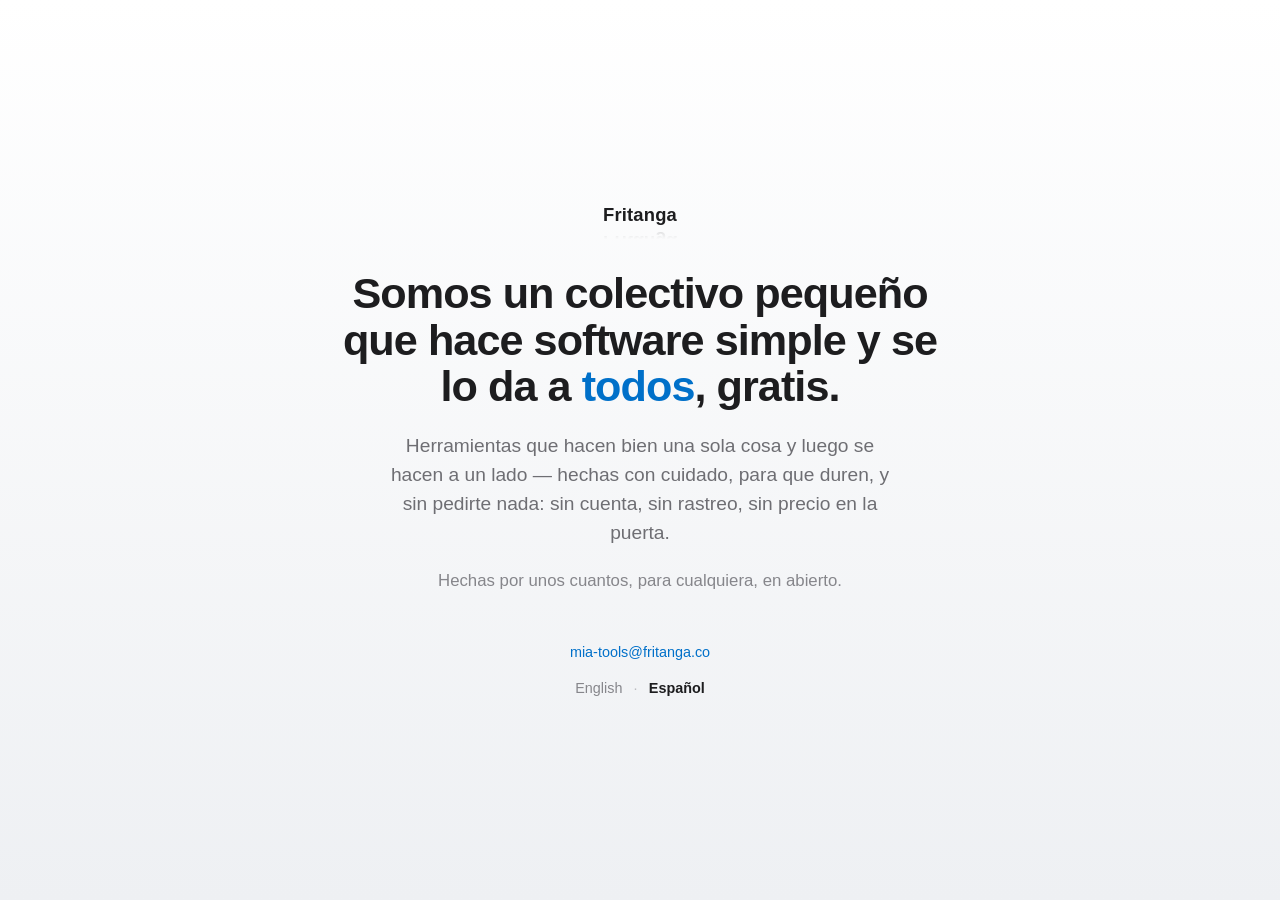
==== site/es.html @ 792a8b63 "Fritanga collective landing page A single, confident manifesto page with a 2005 Apple/iPod-era feel:" ====
<!DOCTYPE html>
<html lang="es">
<head>
  <meta charset="utf-8">
  <meta name="viewport" content="width=device-width, initial-scale=1">
  <title>Fritanga</title>
  <meta name="description" content="Fritanga es un colectivo pequeño. Hacemos
    software simple y se lo damos a todos.">
  <link rel="stylesheet" href="styles.css">
  <!-- Sin cookies, sin analíticas, sin rastreo. -->
</head>
<body>
  <main>
    <p class="mark">Fritanga</p>

    <h1 class="hero">Somos un colectivo pequeño que hace software simple y se lo
      da a <span class="accent">todos</span>, gratis.</h1>
    <p class="sub">Herramientas que hacen bien una sola cosa y luego se hacen a un
      lado — hechas con cuidado, para que duren, y sin pedirte nada: sin cuenta,
      sin rastreo, sin precio en la puerta.</p>
    <p class="tag">Hechas por unos cuantos, para cualquiera, en abierto.</p>

    <footer>
      <a href="mailto:mia-tools@fritanga.co">mia-tools@fritanga.co</a>
      <div class="langs">
        <a href="index.html">English</a>
        <span>·</span>
        <a href="es.html" aria-current="true">Español</a>
      </div>
    </footer>
  </main>
</body>
</html>
---- site/styles.css ----
/* fritanga.co — clean, confident, a nod to Apple's iPod-era pages (~2005):
   white-to-silver, bold Helvetica, a glossy reflection, aqua-blue accent.
   No framework, no web fonts, no tracking. */

:root {
  --ink: #1d1d1f;     /* Apple near-black */
  --gray: #6e6e73;    /* supporting text */
  --muted: #86868b;   /* faint */
  --accent: #0070c9;  /* aqua-era link blue */
}

* { box-sizing: border-box; }

html { -webkit-text-size-adjust: 100%; }

body {
  margin: 0;
  min-height: 100vh;
  display: flex;
  flex-direction: column;
  justify-content: center;
  align-items: center;
  /* subtle white -> silver, like the old apple.com */
  background: linear-gradient(180deg, #ffffff 0%, #eef0f3 100%);
  color: var(--ink);
  font-family: "Helvetica Neue", Helvetica, Arial, sans-serif;
  -webkit-font-smoothing: antialiased;
  line-height: 1.5;
  padding: 9vh 24px;
}

main {
  max-width: 38rem;
  text-align: center;
  animation: rise 1s ease both;
}

@keyframes rise {
  from { opacity: 0; transform: translateY(6px); }
  to   { opacity: 1; transform: translateY(0); }
}

/* Wordmark with the classic glossy reflection (degrades gracefully). */
.mark {
  font-size: 1.15rem;
  font-weight: 700;
  letter-spacing: 0.01em;
  color: var(--ink);
  margin: 0 0 2.6rem;
  -webkit-box-reflect: below 1px
    linear-gradient(transparent 60%, rgba(0, 0, 0, 0.18));
}

/* Big, confident headline. */
.hero {
  font-size: 2.7rem;
  font-weight: 700;
  letter-spacing: -0.022em;
  line-height: 1.08;
  margin: 0 0 1.4rem;
}
.hero .accent { color: var(--accent); }

.sub {
  font-size: 1.2rem;
  color: var(--gray);
  margin: 0 auto 1.3rem;
  max-width: 32rem;
}

.tag {
  font-size: 1.05rem;
  color: var(--muted);
  margin: 0;
}

footer {
  margin-top: 3rem;
  font-size: 0.9rem;
  color: var(--muted);
}
footer a { color: var(--accent); text-decoration: none; }
footer a:hover { text-decoration: underline; }

.langs { margin-top: 0.9rem; color: var(--muted); }
.langs a { color: var(--muted); }
.langs a[aria-current="true"] { color: var(--ink); font-weight: 600; }
.langs span { opacity: 0.5; margin: 0 0.45rem; }

@media (max-width: 520px) {
  .hero { font-size: 2rem; }
  .sub { font-size: 1.08rem; }
}

@media (prefers-reduced-motion: reduce) {
  main { animation: none; }
}
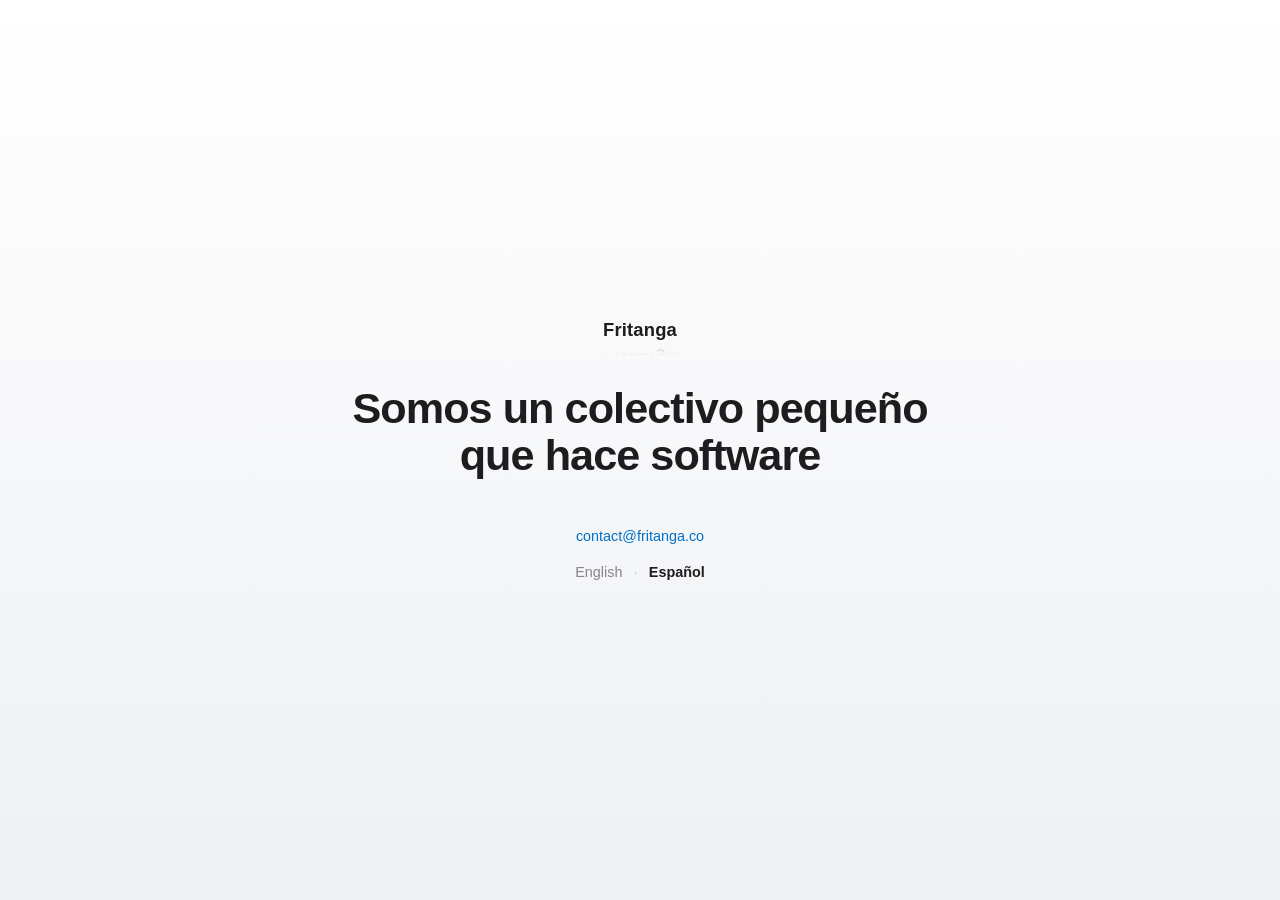
==== commit fc7090c3: "first commit" ====
--- a/site/es.html
+++ b/site/es.html
@@ -3,7 +3,7 @@
 <head>
   <meta charset="utf-8">
   <meta name="viewport" content="width=device-width, initial-scale=1">
-  <title>Fritanga</title>
+  <title>Colectivo Fritanga</title>
   <meta name="description" content="Fritanga es un colectivo pequeño. Hacemos
     software simple y se lo damos a todos.">
   <link rel="stylesheet" href="styles.css">
@@ -13,15 +13,11 @@
   <main>
     <p class="mark">Fritanga</p>
 
-    <h1 class="hero">Somos un colectivo pequeño que hace software simple y se lo
-      da a <span class="accent">todos</span>, gratis.</h1>
-    <p class="sub">Herramientas que hacen bien una sola cosa y luego se hacen a un
-      lado — hechas con cuidado, para que duren, y sin pedirte nada: sin cuenta,
-      sin rastreo, sin precio en la puerta.</p>
-    <p class="tag">Hechas por unos cuantos, para cualquiera, en abierto.</p>
+    <h1 class="hero">Somos un colectivo pequeño que hace software</h1>
+    
 
     <footer>
-      <a href="mailto:mia-tools@fritanga.co">mia-tools@fritanga.co</a>
+      <a href="mailto:contact@fritanga.co">contact@fritanga.co</a>
       <div class="langs">
         <a href="index.html">English</a>
         <span>·</span>
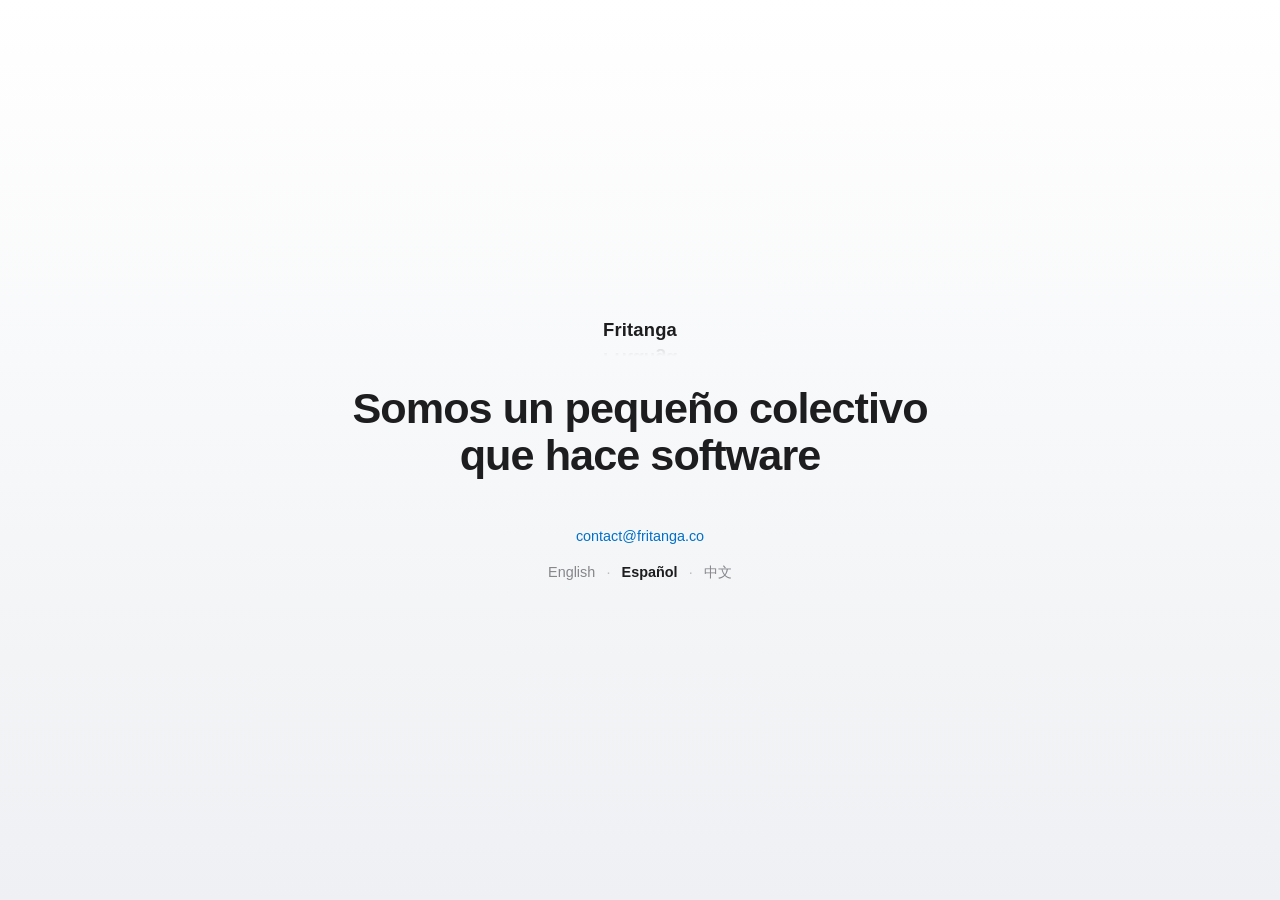
==== commit 0c0a3ab9: "Tweak Spanish hero wording" ====
--- a/site/es.html
+++ b/site/es.html
@@ -13,7 +13,7 @@
   <main>
     <p class="mark">Fritanga</p>
 
-    <h1 class="hero">Somos un colectivo pequeño que hace software</h1>
+    <h1 class="hero">Somos un pequeño colectivo que hace software</h1>
     
 
     <footer>
@@ -22,6 +22,8 @@
         <a href="index.html">English</a>
         <span>·</span>
         <a href="es.html" aria-current="true">Español</a>
+        <span>·</span>
+        <a href="zh.html">中文</a>
       </div>
     </footer>
   </main>
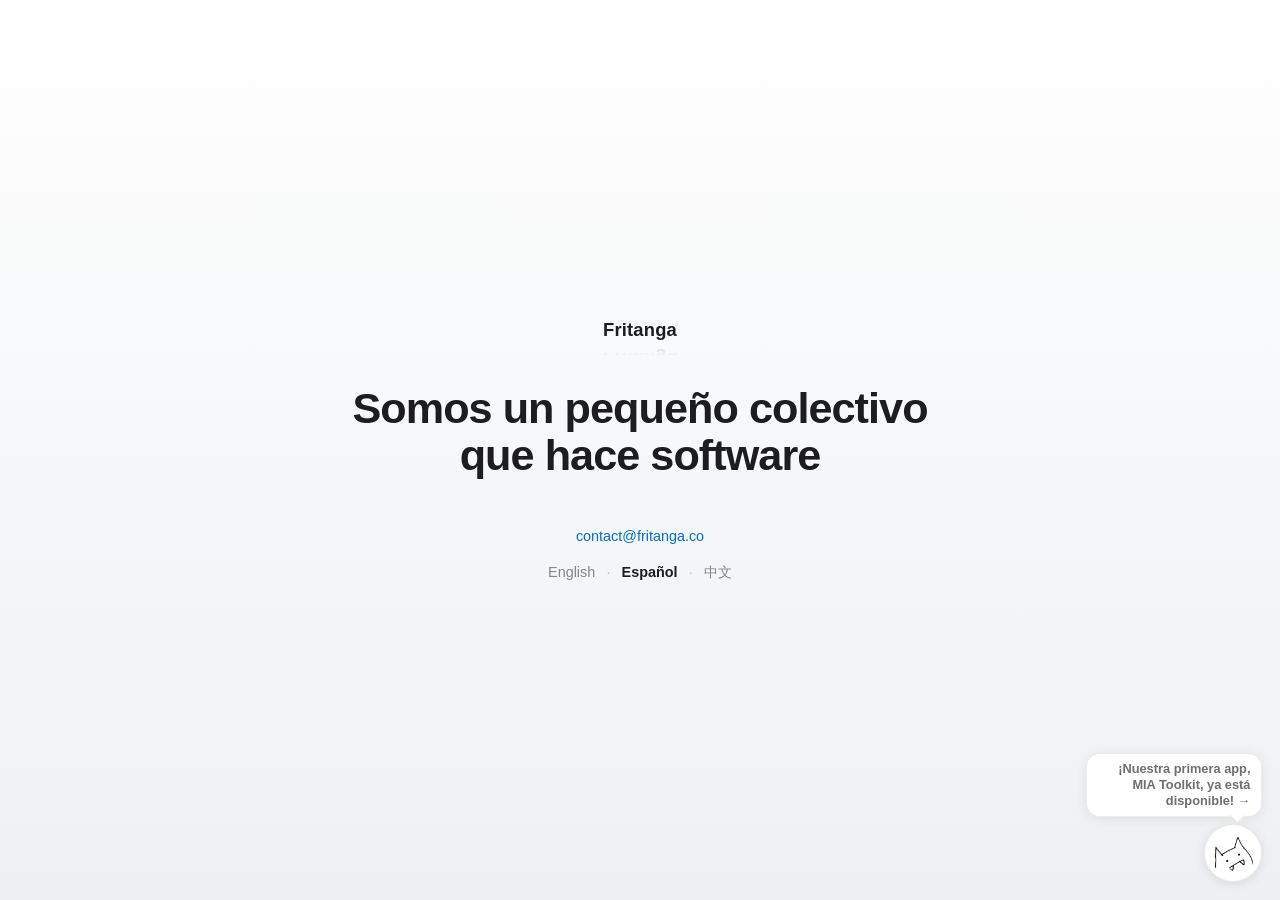
==== commit 726d8631: "Add MIA Toolkit cat badge — subtle corner backlink A fixed bottom-right card with the MIA Toolkit ca" ====
--- a/site/es.html
+++ b/site/es.html
@@ -3,10 +3,48 @@
 <head>
   <meta charset="utf-8">
   <meta name="viewport" content="width=device-width, initial-scale=1">
-  <title>Colectivo Fritanga</title>
-  <meta name="description" content="Fritanga es un colectivo pequeño. Hacemos
-    software simple y se lo damos a todos.">
+  <title>Colectivo Fritanga — software simple para todos</title>
+  <meta name="description" content="Fritanga es un colectivo pequeño. Hacemos software simple.">
   <link rel="stylesheet" href="styles.css">
+  <link rel="canonical" href="https://fritanga.co/es.html">
+  <link rel="alternate" hreflang="en" href="https://fritanga.co/">
+  <link rel="alternate" hreflang="es" href="https://fritanga.co/es.html">
+  <link rel="alternate" hreflang="zh-Hans" href="https://fritanga.co/zh.html">
+  <link rel="alternate" hreflang="x-default" href="https://fritanga.co/">
+  <meta property="og:type" content="website">
+  <meta property="og:site_name" content="Fritanga">
+  <meta property="og:title" content="Colectivo Fritanga — software simple para todos">
+  <meta property="og:description" content="Fritanga es un colectivo pequeño. Hacemos software simple.">
+  <meta property="og:url" content="https://fritanga.co/es.html">
+  <meta property="og:locale" content="es_MX">
+  <meta property="og:locale:alternate" content="en_US">
+  <meta property="og:locale:alternate" content="zh_CN">
+  <meta property="og:image" content="https://fritanga.co/img/og.jpg">
+  <meta property="og:image:width" content="1200">
+  <meta property="og:image:height" content="1200">
+  <meta property="og:image:alt" content="Fritanga — un colectivo pequeño que hace software simple.">
+  <meta name="twitter:card" content="summary">
+  <meta name="twitter:title" content="Colectivo Fritanga — software simple para todos">
+  <meta name="twitter:description" content="Fritanga es un colectivo pequeño. Hacemos software simple.">
+  <meta name="twitter:image" content="https://fritanga.co/img/og.jpg">
+  <link rel="icon" href="img/favicon-32.png" sizes="32x32" type="image/png">
+  <link rel="apple-touch-icon" href="img/apple-touch-icon.png">
+  <meta name="theme-color" content="#ffffff">
+  <script type="application/ld+json">
+  {
+    "@context": "https://schema.org",
+    "@type": "Organization",
+    "name": "Fritanga",
+    "alternateName": "Fritanga Collective",
+    "url": "https://fritanga.co/",
+    "email": "contact@fritanga.co",
+    "logo": "https://fritanga.co/img/og.jpg",
+    "sameAs": [
+      "https://github.com/Fritanga-Collective",
+      "https://fritangacollective.substack.com"
+    ]
+  }
+  </script>
   <!-- Sin cookies, sin analíticas, sin rastreo. -->
 </head>
 <body>
@@ -14,7 +52,7 @@
     <p class="mark">Fritanga</p>
 
     <h1 class="hero">Somos un pequeño colectivo que hace software</h1>
-    
+
 
     <footer>
       <a href="mailto:contact@fritanga.co">contact@fritanga.co</a>
@@ -27,5 +65,10 @@
       </div>
     </footer>
   </main>
+  <a class="mia-badge" href="https://mia-toolkit.fritanga.co/es/" target="_blank" rel="noopener"
+     title="MIA Toolkit — nuestra primera app">
+    <span class="mia-bubble">¡Nuestra primera app, <span class="nb">MIA&nbsp;Toolkit</span>, ya está disponible! →</span>
+    <img class="mia-cat" src="img/mia-cat.png" alt="El gato mascota de MIA Toolkit" width="58" height="58">
+  </a>
 </body>
 </html>
--- a/site/styles.css
+++ b/site/styles.css
@@ -87,9 +87,82 @@
 .langs a[aria-current="true"] { color: var(--ink); font-weight: 600; }
 .langs span { opacity: 0.5; margin: 0 0.45rem; }
 
+/* Floating "first app" badge — the MIA Toolkit cat peeking from the corner.
+   The cat art is white-on-white, so a faint circular card gives it an edge.
+   A subtle backlink to mia-toolkit.fritanga.co. */
+.mia-badge {
+  position: fixed;
+  right: max(18px, env(safe-area-inset-right));
+  bottom: max(18px, env(safe-area-inset-bottom));
+  z-index: 10;
+  display: flex;
+  flex-direction: column;
+  align-items: flex-end;
+  gap: 0.45rem;
+  text-decoration: none;
+  animation: rise 1.2s 0.4s ease both;
+}
+.mia-bubble {
+  position: relative;
+  max-width: 11rem;
+  background: #fff;
+  color: var(--gray);
+  font-size: 0.8rem;
+  font-weight: 600;
+  line-height: 1.25;
+  text-align: right;
+  padding: 0.42rem 0.66rem;
+  border-radius: 0.85rem;
+  border: 1px solid rgba(0, 0, 0, 0.08);
+  box-shadow: 0 2px 12px rgba(0, 0, 0, 0.08);
+}
+/* keep the product name on one line — never split or clip "MIA Toolkit" */
+.mia-bubble .nb { white-space: nowrap; }
+/* little tail, pointing down toward the cat */
+.mia-bubble::after {
+  content: "";
+  position: absolute;
+  right: 18px;
+  bottom: -5px;
+  width: 10px;
+  height: 10px;
+  background: #fff;
+  border-right: 1px solid rgba(0, 0, 0, 0.08);
+  border-bottom: 1px solid rgba(0, 0, 0, 0.08);
+  transform: rotate(45deg);
+}
+.mia-cat {
+  width: 58px;
+  height: 58px;
+  padding: 5px;
+  border-radius: 50%;
+  background: #fff;
+  border: 1px solid rgba(0, 0, 0, 0.08);
+  box-shadow: 0 2px 12px rgba(0, 0, 0, 0.1);
+  object-fit: contain;
+  transition: transform 0.18s ease, box-shadow 0.18s ease;
+}
+.mia-badge:hover .mia-cat {
+  transform: translateY(-2px) scale(1.04);
+  box-shadow: 0 6px 18px rgba(0, 0, 0, 0.16);
+}
+.mia-badge:hover .mia-bubble { color: var(--ink); }
+
 @media (max-width: 520px) {
   .hero { font-size: 2rem; }
   .sub { font-size: 1.08rem; }
+
+  .mia-badge {
+    right: max(12px, env(safe-area-inset-right));
+    bottom: max(12px, env(safe-area-inset-bottom));
+    gap: 0.4rem;
+  }
+  .mia-bubble { max-width: 9.5rem; font-size: 0.74rem; }
+  .mia-cat { width: 48px; height: 48px; }
+}
+
+@media (prefers-reduced-motion: reduce) {
+  .mia-badge { animation: none; }
 }
 
 @media (prefers-reduced-motion: reduce) {
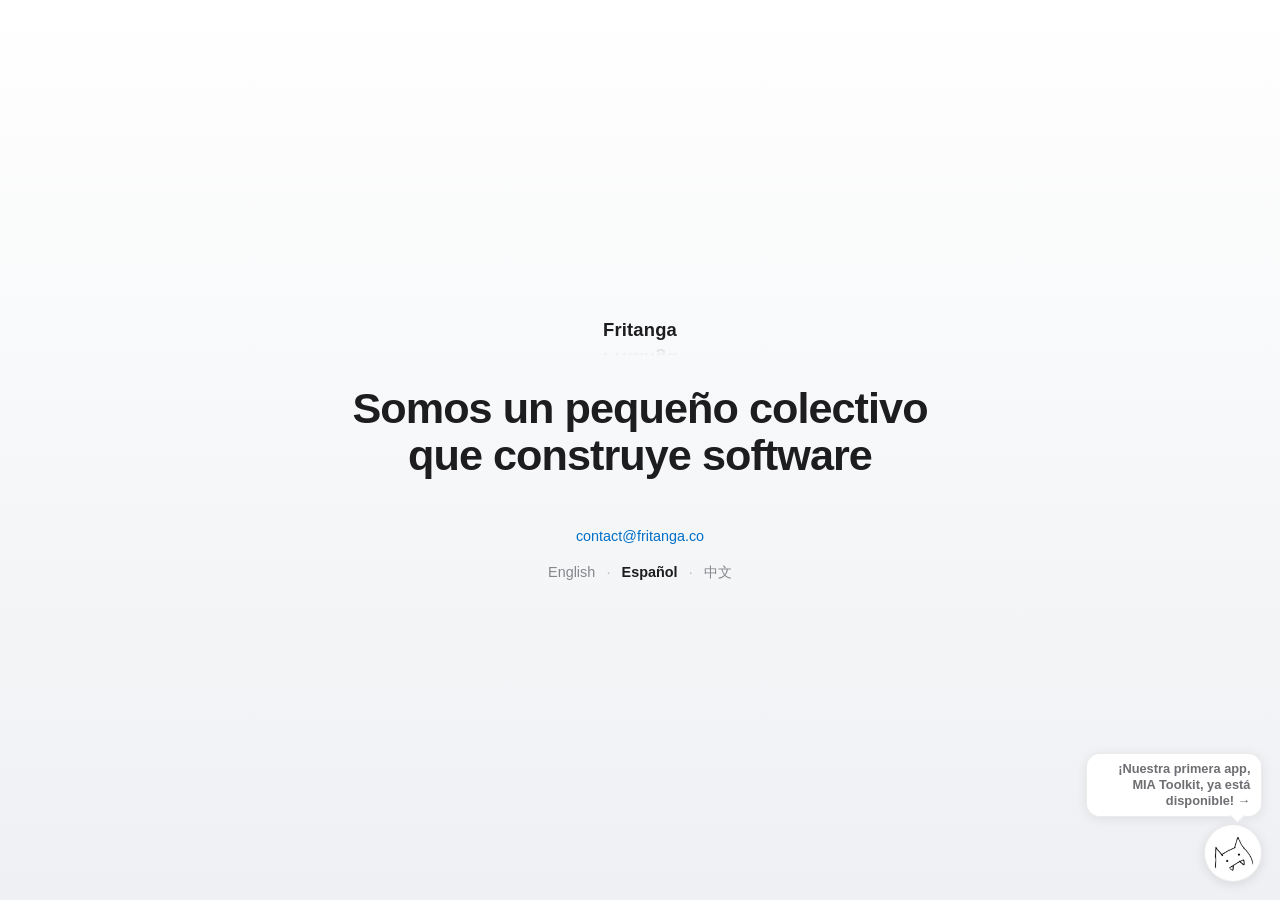
==== commit 20174f5a: "Hero "building" wording in ES and ZH; share-image alt text in all three languages Co-Authored-By: Cl" ====
--- a/site/es.html
+++ b/site/es.html
@@ -22,7 +22,7 @@
   <meta property="og:image" content="https://fritanga.co/img/og.jpg">
   <meta property="og:image:width" content="1200">
   <meta property="og:image:height" content="1200">
-  <meta property="og:image:alt" content="Fritanga — un colectivo pequeño que hace software simple.">
+  <meta property="og:image:alt" content="Fritanga — un pequeño colectivo que construye software simple.">
   <meta name="twitter:card" content="summary">
   <meta name="twitter:title" content="Colectivo Fritanga — software simple para todos">
   <meta name="twitter:description" content="Fritanga es un colectivo pequeño. Hacemos software simple.">
@@ -51,7 +51,7 @@
   <main>
     <p class="mark">Fritanga</p>
 
-    <h1 class="hero">Somos un pequeño colectivo que hace software</h1>
+    <h1 class="hero">Somos un pequeño colectivo que construye software</h1>
 
 
     <footer>
